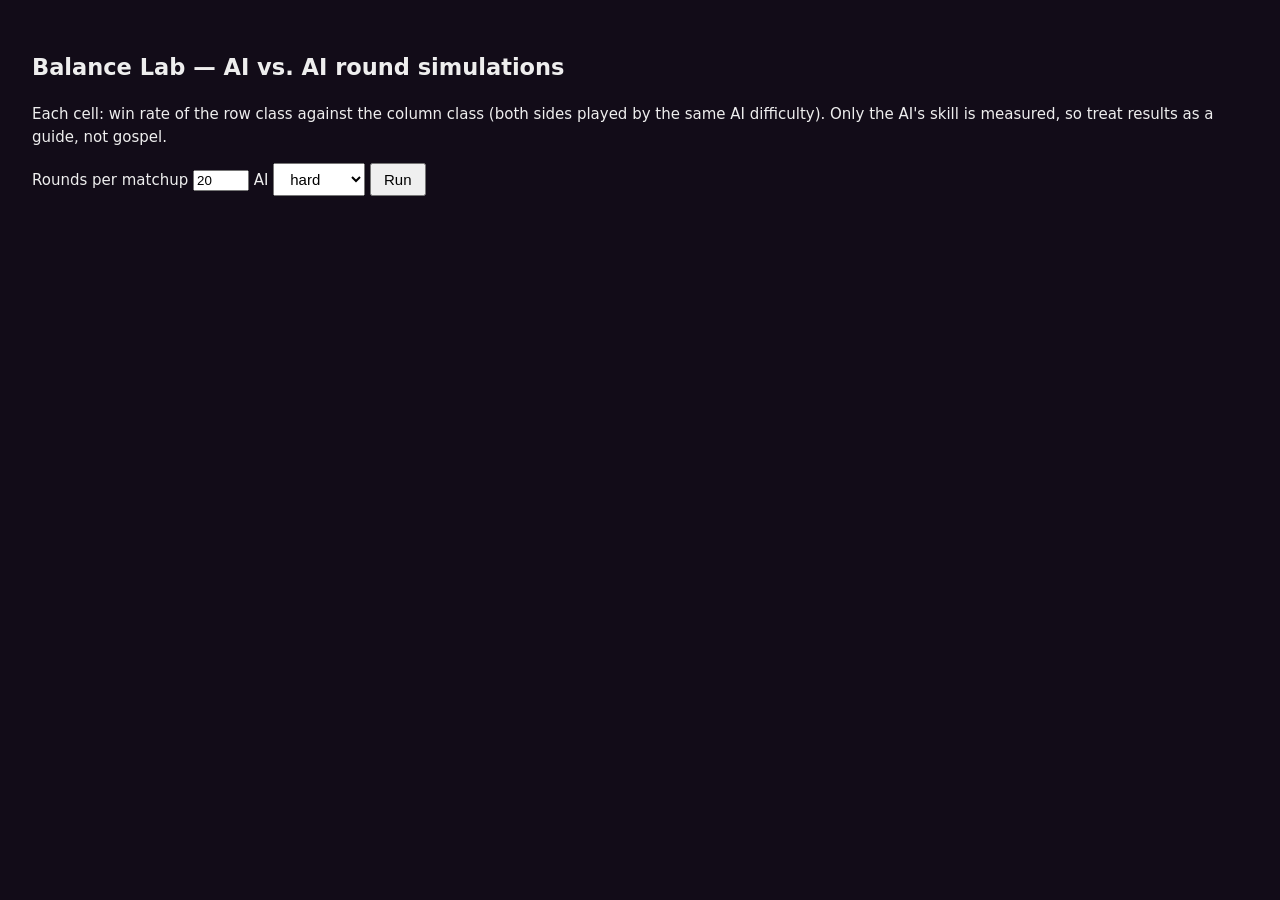
==== balance.html @ c86af61c "Runefall Arena: browser 1v1 fantasy arena duel game Five classes with 30 abilities, best-of-7 matche" ====
<!DOCTYPE html>
<html lang="en">
<head>
<meta charset="utf-8">
<title>Runefall Arena — Balance Lab</title>
<style>
  body { background: #120c18; color: #eee; font: 15px/1.5 system-ui, sans-serif; padding: 24px; }
  table { border-collapse: collapse; margin: 12px 0; }
  td, th { border: 1px solid #443; padding: 6px 12px; text-align: center; }
  th { color: #e8c37a; }
  button, select { font-size: 15px; padding: 6px 12px; }
</style>
</head>
<body>
<h2>Balance Lab — AI vs. AI round simulations</h2>
<p>Each cell: win rate of the row class against the column class (both sides played by the same AI difficulty). Only the AI's skill is measured, so treat results as a guide, not gospel.</p>
<label>Rounds per matchup <input id="n" type="number" value="20" min="2" max="200"></label>
<label>AI <select id="d"><option>hard</option><option>normal</option><option>easy</option></select></label>
<button id="go">Run</button>
<div id="out"></div>
<script type="module">
import { Sim } from './js/sim/sim.js';
import { AI } from './js/sim/ai.js';
import { CLASS_ORDER } from './js/data/classes.js';

function round(a, b, diff) {
  const sim = new Sim(a, b), ai0 = new AI(sim, 0, diff), ai1 = new AI(sim, 1, diff);
  for (let t = 0; t < 400 && sim.state !== 'roundEnd'; t += 1 / 30) { sim.step(1 / 30, [ai0.getInput(1 / 30), ai1.getInput(1 / 30)]); sim.events.length = 0; }
  return { w: sim.state !== 'roundEnd' ? -2 : sim.fighters[0].alive ? 0 : sim.fighters[1].alive ? 1 : -1, len: sim.fightT };
}

document.getElementById('go').onclick = async () => {
  const N = +document.getElementById('n').value, diff = document.getElementById('d').value;
  const out = document.getElementById('out'); out.textContent = 'Running…';
  await new Promise(r => setTimeout(r, 20));
  const wins = {}, lens = [];
  for (const a of CLASS_ORDER) for (const b of CLASS_ORDER) {
    if (a === b) continue;
    let w = 0;
    // alternate sides so spawn position never matters
    for (let i = 0; i < N; i++) { const flip = i % 2; const r = flip ? round(b, a, diff) : round(a, b, diff); lens.push(r.len); if ((r.w === 0 && !flip) || (r.w === 1 && flip)) w++; }
    wins[a + b] = w / N;
    out.textContent = `Running… ${a} vs ${b}`; await new Promise(r => setTimeout(r, 0));
  }
  lens.sort((x, y) => x - y);
  let html = '<table><tr><th></th>' + CLASS_ORDER.map(c => `<th>${c}</th>`).join('') + '<th>overall</th></tr>';
  for (const a of CLASS_ORDER) {
    let tot = 0;
    html += `<tr><th>${a}</th>` + CLASS_ORDER.map(b => { if (a === b) return '<td>—</td>'; const v = wins[a + b]; tot += v; const hue = 120 * v; return `<td style="background:hsl(${hue},45%,22%)">${Math.round(v * 100)}%</td>`; }).join('');
    html += `<td><b>${Math.round(tot / 4 * 100)}%</b></td></tr>`;
  }
  html += '</table>' + `<p>Round length: median ${lens[lens.length >> 1].toFixed(1)}s, 90th percentile ${lens[Math.floor(lens.length * 0.9)].toFixed(1)}s</p>`;
  out.innerHTML = html;
  window.__result = { wins, median: lens[lens.length >> 1] };
};
</script>
</body>
</html>
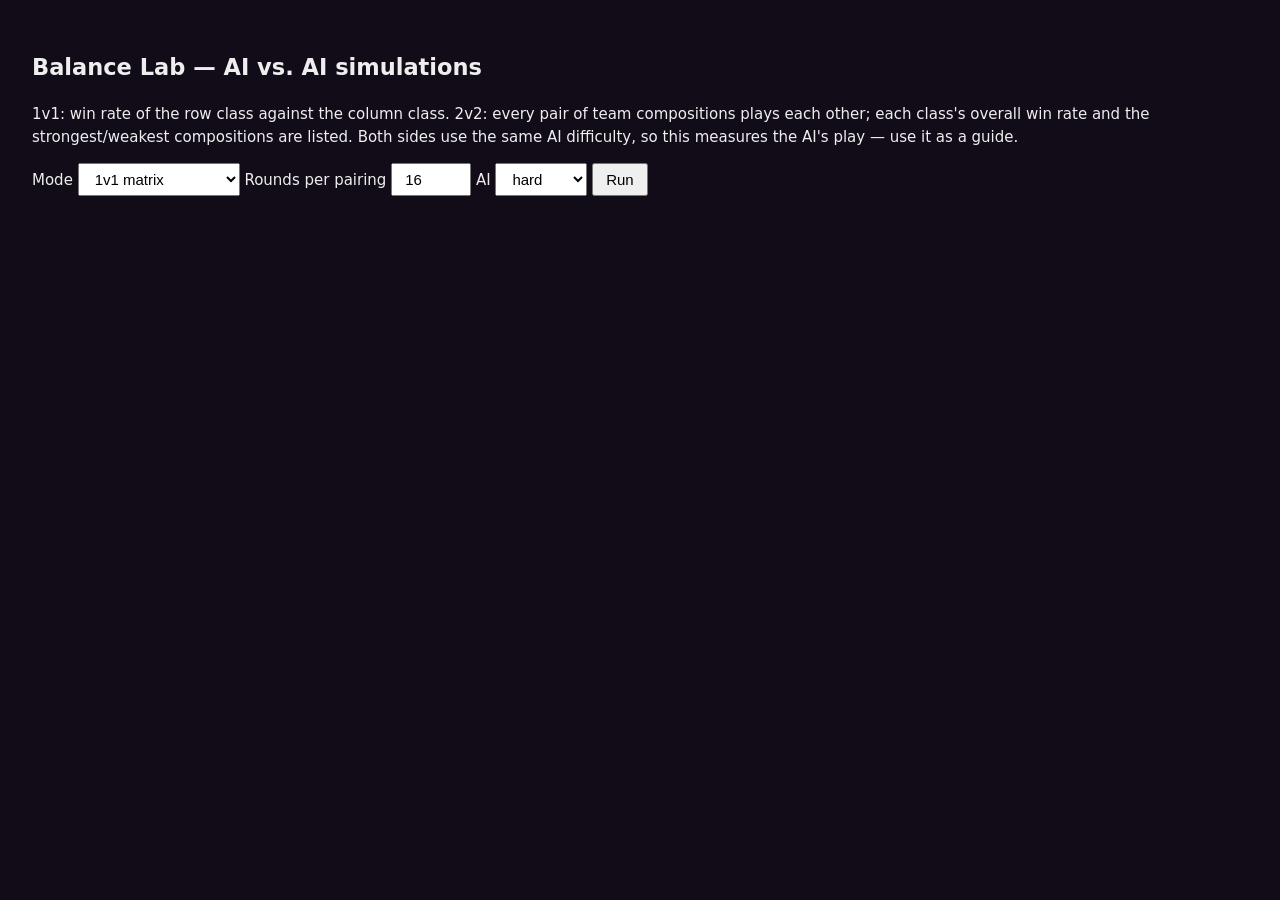
==== commit 92f2ab3d: "Major upgrade: 2v2 PvP, auto-attacks, visuals, VFX, MMO UI and rebalance - Sim generalized to N figh" ====
--- a/balance.html
+++ b/balance.html
@@ -8,13 +8,14 @@
   table { border-collapse: collapse; margin: 12px 0; }
   td, th { border: 1px solid #443; padding: 6px 12px; text-align: center; }
   th { color: #e8c37a; }
-  button, select { font-size: 15px; padding: 6px 12px; }
+  button, select, input { font-size: 15px; padding: 6px 12px; }
 </style>
 </head>
 <body>
-<h2>Balance Lab — AI vs. AI round simulations</h2>
-<p>Each cell: win rate of the row class against the column class (both sides played by the same AI difficulty). Only the AI's skill is measured, so treat results as a guide, not gospel.</p>
-<label>Rounds per matchup <input id="n" type="number" value="20" min="2" max="200"></label>
+<h2>Balance Lab — AI vs. AI simulations</h2>
+<p>1v1: win rate of the row class against the column class. 2v2: every pair of team compositions plays each other; each class's overall win rate and the strongest/weakest compositions are listed. Both sides use the same AI difficulty, so this measures the AI's play — use it as a guide.</p>
+<label>Mode <select id="mode"><option value="1v1">1v1 matrix</option><option value="2v2">2v2 compositions</option></select></label>
+<label>Rounds per pairing <input id="n" type="number" value="16" min="2" max="200"></label>
 <label>AI <select id="d"><option>hard</option><option>normal</option><option>easy</option></select></label>
 <button id="go">Run</button>
 <div id="out"></div>
@@ -23,35 +24,73 @@
 import { AI } from './js/sim/ai.js';
 import { CLASS_ORDER } from './js/data/classes.js';
 
-function round(a, b, diff) {
-  const sim = new Sim(a, b), ai0 = new AI(sim, 0, diff), ai1 = new AI(sim, 1, diff);
-  for (let t = 0; t < 400 && sim.state !== 'roundEnd'; t += 1 / 30) { sim.step(1 / 30, [ai0.getInput(1 / 30), ai1.getInput(1 / 30)]); sim.events.length = 0; }
-  return { w: sim.state !== 'roundEnd' ? -2 : sim.fighters[0].alive ? 0 : sim.fighters[1].alive ? 1 : -1, len: sim.fightT };
+const DT = 1 / 30;
+function round(roster, diff) {
+  const sim = new Sim(roster), ais = sim.fighters.map(f => new AI(sim, f.id, diff));
+  for (let t = 0; t < 400 && sim.state !== 'roundEnd'; t += DT) { sim.step(DT, ais.map(a => a.getInput(DT))); sim.events.length = 0; }
+  const alive = [0, 1].map(team => sim.fighters.some(f => f.team === team && f.alive));
+  return { w: sim.state !== 'roundEnd' ? -2 : alive[0] && !alive[1] ? 0 : alive[1] && !alive[0] ? 1 : -1, len: sim.fightT };
 }
+const tick = () => new Promise(r => setTimeout(r, 0));
 
-document.getElementById('go').onclick = async () => {
-  const N = +document.getElementById('n').value, diff = document.getElementById('d').value;
-  const out = document.getElementById('out'); out.textContent = 'Running…';
-  await new Promise(r => setTimeout(r, 20));
+async function run1v1(N, diff, out) {
   const wins = {}, lens = [];
   for (const a of CLASS_ORDER) for (const b of CLASS_ORDER) {
     if (a === b) continue;
     let w = 0;
-    // alternate sides so spawn position never matters
-    for (let i = 0; i < N; i++) { const flip = i % 2; const r = flip ? round(b, a, diff) : round(a, b, diff); lens.push(r.len); if ((r.w === 0 && !flip) || (r.w === 1 && flip)) w++; }
+    for (let i = 0; i < N; i++) {
+      const flip = i % 2;
+      const r = round(flip ? [{ cls: b, team: 0 }, { cls: a, team: 1 }] : [{ cls: a, team: 0 }, { cls: b, team: 1 }], diff);
+      lens.push(r.len); if ((r.w === 0 && !flip) || (r.w === 1 && flip)) w++;
+    }
     wins[a + b] = w / N;
-    out.textContent = `Running… ${a} vs ${b}`; await new Promise(r => setTimeout(r, 0));
+    out.textContent = `Running… ${a} vs ${b}`; await tick();
   }
   lens.sort((x, y) => x - y);
   let html = '<table><tr><th></th>' + CLASS_ORDER.map(c => `<th>${c}</th>`).join('') + '<th>overall</th></tr>';
   for (const a of CLASS_ORDER) {
     let tot = 0;
-    html += `<tr><th>${a}</th>` + CLASS_ORDER.map(b => { if (a === b) return '<td>—</td>'; const v = wins[a + b]; tot += v; const hue = 120 * v; return `<td style="background:hsl(${hue},45%,22%)">${Math.round(v * 100)}%</td>`; }).join('');
+    html += `<tr><th>${a}</th>` + CLASS_ORDER.map(b => { if (a === b) return '<td>—</td>'; const v = wins[a + b]; tot += v; return `<td style="background:hsl(${120 * v},45%,22%)">${Math.round(v * 100)}%</td>`; }).join('');
     html += `<td><b>${Math.round(tot / 4 * 100)}%</b></td></tr>`;
   }
   html += '</table>' + `<p>Round length: median ${lens[lens.length >> 1].toFixed(1)}s, 90th percentile ${lens[Math.floor(lens.length * 0.9)].toFixed(1)}s</p>`;
   out.innerHTML = html;
   window.__result = { wins, median: lens[lens.length >> 1] };
+}
+
+async function run2v2(N, diff, out) {
+  const comps = [];
+  for (let i = 0; i < CLASS_ORDER.length; i++) for (let j = i; j < CLASS_ORDER.length; j++) comps.push([CLASS_ORDER[i], CLASS_ORDER[j]]);
+  const compW = new Map(comps.map(c => [c.join('+'), { w: 0, n: 0 }]));
+  const clsW = Object.fromEntries(CLASS_ORDER.map(c => [c, { w: 0, n: 0 }]));
+  const lens = [];
+  for (let a = 0; a < comps.length; a++) for (let b = a + 1; b < comps.length; b++) {
+    for (let i = 0; i < N; i++) {
+      const flip = i % 2, A = flip ? comps[b] : comps[a], B = flip ? comps[a] : comps[b];
+      const r = round([{ cls: A[0], team: 0 }, { cls: A[1], team: 0 }, { cls: B[0], team: 1 }, { cls: B[1], team: 1 }], diff);
+      lens.push(r.len);
+      if (r.w < 0) continue;
+      const win = r.w === 0 ? A : B, lose = r.w === 0 ? B : A;
+      compW.get(win.join('+')).w++; compW.get(win.join('+')).n++; compW.get(lose.join('+')).n++;
+      for (const c of win) { clsW[c].w++; clsW[c].n++; } for (const c of lose) clsW[c].n++;
+    }
+    out.textContent = `Running… ${comps[a].join('+')} vs ${comps[b].join('+')}`; await tick();
+  }
+  lens.sort((x, y) => x - y);
+  const cr = [...compW].map(([k, v]) => [k, v.n ? v.w / v.n : 0]).sort((x, y) => y[1] - x[1]);
+  let html = '<h3>Class win rate in 2v2</h3><table><tr>' + CLASS_ORDER.map(c => `<th>${c}</th>`).join('') + '</tr><tr>' +
+    CLASS_ORDER.map(c => { const v = clsW[c].w / Math.max(1, clsW[c].n); return `<td style="background:hsl(${120 * v},45%,22%)">${Math.round(v * 100)}%</td>`; }).join('') + '</tr></table>';
+  html += '<h3>Compositions</h3><table><tr><th>team</th><th>win rate</th></tr>' + cr.map(([k, v]) => `<tr><td>${k}</td><td style="background:hsl(${120 * v},45%,22%)">${Math.round(v * 100)}%</td></tr>`).join('') + '</table>';
+  html += `<p>Round length: median ${lens[lens.length >> 1].toFixed(1)}s, 90th percentile ${lens[Math.floor(lens.length * 0.9)].toFixed(1)}s</p>`;
+  out.innerHTML = html;
+  window.__result = { cls: Object.fromEntries(CLASS_ORDER.map(c => [c, +(clsW[c].w / Math.max(1, clsW[c].n)).toFixed(2)])), comps: cr.map(([k, v]) => k + ':' + Math.round(v * 100)), median: lens[lens.length >> 1] };
+}
+
+document.getElementById('go').onclick = async () => {
+  const N = +document.getElementById('n').value, diff = document.getElementById('d').value, mode = document.getElementById('mode').value;
+  const out = document.getElementById('out'); out.textContent = 'Running…'; window.__result = null;
+  await tick();
+  if (mode === '2v2') await run2v2(N, diff, out); else await run1v1(N, diff, out);
 };
 </script>
 </body>
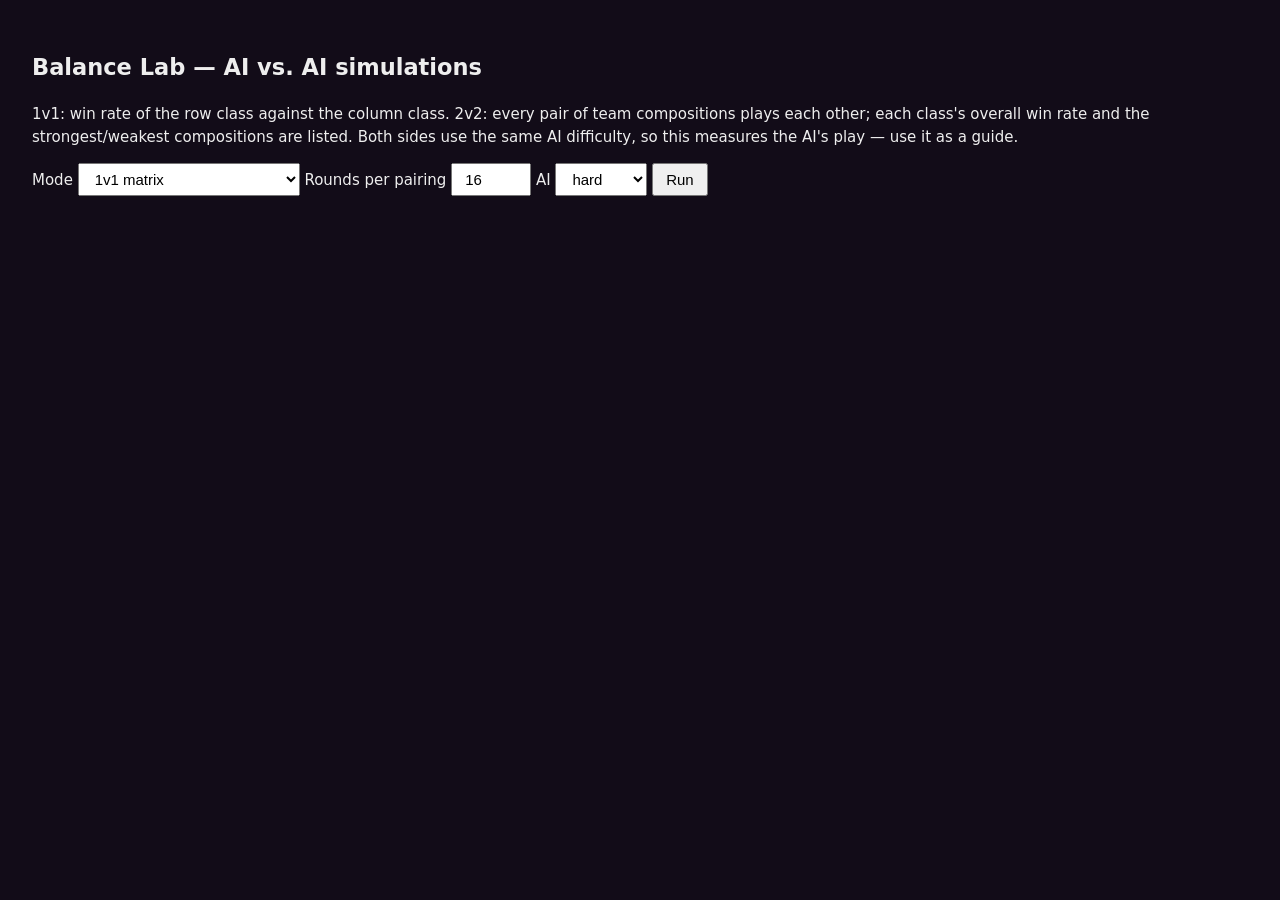
==== commit 236c115c: "Paladin class, races with real proportions, per-spec gear, new druid forms, click-to-attack, balance" ====
--- a/balance.html
+++ b/balance.html
@@ -14,7 +14,7 @@
 <body>
 <h2>Balance Lab — AI vs. AI simulations</h2>
 <p>1v1: win rate of the row class against the column class. 2v2: every pair of team compositions plays each other; each class's overall win rate and the strongest/weakest compositions are listed. Both sides use the same AI difficulty, so this measures the AI's play — use it as a guide.</p>
-<label>Mode <select id="mode"><option value="1v1">1v1 matrix</option><option value="2v2">2v2 compositions</option></select></label>
+<label>Mode <select id="mode"><option value="1v1">1v1 matrix</option><option value="2v2">2v2 compositions</option><option value="bench">Spec benchmark (dummy)</option></select></label>
 <label>Rounds per pairing <input id="n" type="number" value="16" min="2" max="200"></label>
 <label>AI <select id="d"><option>hard</option><option>normal</option><option>easy</option></select></label>
 <button id="go">Run</button>
@@ -22,7 +22,11 @@
 <script type="module">
 import { Sim } from './js/sim/sim.js';
 import { AI } from './js/sim/ai.js';
-import { CLASS_ORDER } from './js/data/classes.js';
+import { CLASS_ORDER, specsOf } from './js/data/classes.js';
+// every playable class + spec is its own entry (classes with one playable spec keep the plain class name)
+const ENTRIES = CLASS_ORDER.flatMap(c => { const ps = specsOf(c).filter(s => !s.soon); return ps.map(s => ({ key: ps.length > 1 ? c + ':' + s.id : c, cls: c, spec: s.id })); });
+const E = Object.fromEntries(ENTRIES.map(e => [e.key, e])), KEYS = ENTRIES.map(e => e.key);
+const fighter = (key, team) => ({ cls: E[key].cls, spec: E[key].spec, team });
 
 const DT = 1 / 30;
 function round(roster, diff) {
@@ -35,23 +39,23 @@
 
 async function run1v1(N, diff, out) {
   const wins = {}, lens = [];
-  for (const a of CLASS_ORDER) for (const b of CLASS_ORDER) {
+  for (const a of KEYS) for (const b of KEYS) {
     if (a === b) continue;
     let w = 0;
     for (let i = 0; i < N; i++) {
       const flip = i % 2;
-      const r = round(flip ? [{ cls: b, team: 0 }, { cls: a, team: 1 }] : [{ cls: a, team: 0 }, { cls: b, team: 1 }], diff);
+      const r = round(flip ? [fighter(b, 0), fighter(a, 1)] : [fighter(a, 0), fighter(b, 1)], diff);
       lens.push(r.len); if ((r.w === 0 && !flip) || (r.w === 1 && flip)) w++;
     }
     wins[a + b] = w / N;
     out.textContent = `Running… ${a} vs ${b}`; await tick();
   }
   lens.sort((x, y) => x - y);
-  let html = '<table><tr><th></th>' + CLASS_ORDER.map(c => `<th>${c}</th>`).join('') + '<th>overall</th></tr>';
-  for (const a of CLASS_ORDER) {
+  let html = '<table><tr><th></th>' + KEYS.map(c => `<th>${c}</th>`).join('') + '<th>overall</th></tr>';
+  for (const a of KEYS) {
     let tot = 0;
-    html += `<tr><th>${a}</th>` + CLASS_ORDER.map(b => { if (a === b) return '<td>—</td>'; const v = wins[a + b]; tot += v; return `<td style="background:hsl(${120 * v},45%,22%)">${Math.round(v * 100)}%</td>`; }).join('');
-    html += `<td><b>${Math.round(tot / 4 * 100)}%</b></td></tr>`;
+    html += `<tr><th>${a}</th>` + KEYS.map(b => { if (a === b) return '<td>—</td>'; const v = wins[a + b]; tot += v; return `<td style="background:hsl(${120 * v},45%,22%)">${Math.round(v * 100)}%</td>`; }).join('');
+    html += `<td><b>${Math.round(tot / (KEYS.length - 1) * 100)}%</b></td></tr>`;
   }
   html += '</table>' + `<p>Round length: median ${lens[lens.length >> 1].toFixed(1)}s, 90th percentile ${lens[Math.floor(lens.length * 0.9)].toFixed(1)}s</p>`;
   out.innerHTML = html;
@@ -60,14 +64,14 @@
 
 async function run2v2(N, diff, out) {
   const comps = [];
-  for (let i = 0; i < CLASS_ORDER.length; i++) for (let j = i; j < CLASS_ORDER.length; j++) comps.push([CLASS_ORDER[i], CLASS_ORDER[j]]);
+  for (let i = 0; i < KEYS.length; i++) for (let j = i; j < KEYS.length; j++) comps.push([KEYS[i], KEYS[j]]);
   const compW = new Map(comps.map(c => [c.join('+'), { w: 0, n: 0 }]));
-  const clsW = Object.fromEntries(CLASS_ORDER.map(c => [c, { w: 0, n: 0 }]));
+  const clsW = Object.fromEntries(KEYS.map(c => [c, { w: 0, n: 0 }]));
   const lens = [];
   for (let a = 0; a < comps.length; a++) for (let b = a + 1; b < comps.length; b++) {
     for (let i = 0; i < N; i++) {
       const flip = i % 2, A = flip ? comps[b] : comps[a], B = flip ? comps[a] : comps[b];
-      const r = round([{ cls: A[0], team: 0 }, { cls: A[1], team: 0 }, { cls: B[0], team: 1 }, { cls: B[1], team: 1 }], diff);
+      const r = round([fighter(A[0], 0), fighter(A[1], 0), fighter(B[0], 1), fighter(B[1], 1)], diff);
       lens.push(r.len);
       if (r.w < 0) continue;
       const win = r.w === 0 ? A : B, lose = r.w === 0 ? B : A;
@@ -78,19 +82,74 @@
   }
   lens.sort((x, y) => x - y);
   const cr = [...compW].map(([k, v]) => [k, v.n ? v.w / v.n : 0]).sort((x, y) => y[1] - x[1]);
-  let html = '<h3>Class win rate in 2v2</h3><table><tr>' + CLASS_ORDER.map(c => `<th>${c}</th>`).join('') + '</tr><tr>' +
-    CLASS_ORDER.map(c => { const v = clsW[c].w / Math.max(1, clsW[c].n); return `<td style="background:hsl(${120 * v},45%,22%)">${Math.round(v * 100)}%</td>`; }).join('') + '</tr></table>';
+  let html = '<h3>Class / spec win rate in 2v2</h3><table><tr>' + KEYS.map(c => `<th>${c}</th>`).join('') + '</tr><tr>' +
+    KEYS.map(c => { const v = clsW[c].w / Math.max(1, clsW[c].n); return `<td style="background:hsl(${120 * v},45%,22%)">${Math.round(v * 100)}%</td>`; }).join('') + '</tr></table>';
   html += '<h3>Compositions</h3><table><tr><th>team</th><th>win rate</th></tr>' + cr.map(([k, v]) => `<tr><td>${k}</td><td style="background:hsl(${120 * v},45%,22%)">${Math.round(v * 100)}%</td></tr>`).join('') + '</table>';
   html += `<p>Round length: median ${lens[lens.length >> 1].toFixed(1)}s, 90th percentile ${lens[Math.floor(lens.length * 0.9)].toFixed(1)}s</p>`;
   out.innerHTML = html;
-  window.__result = { cls: Object.fromEntries(CLASS_ORDER.map(c => [c, +(clsW[c].w / Math.max(1, clsW[c].n)).toFixed(2)])), comps: cr.map(([k, v]) => k + ':' + Math.round(v * 100)), median: lens[lens.length >> 1] };
+  window.__result = { cls: Object.fromEntries(KEYS.map(c => [c, +(clsW[c].w / Math.max(1, clsW[c].n)).toFixed(2)])), comps: cr.map(([k, v]) => k + ':' + Math.round(v * 100)), median: lens[lens.length >> 1] };
+}
+
+// ---- Spec benchmark: every spec under IDENTICAL conditions (same AI, same dummy, same damage stream,
+// same duration). dps: 60 s against a passive target dummy (sustained DPS and the best 6-sec burst window).
+// surv: a dummy deals a fixed 85 physical + 35 arcane damage per second to the spec; how long does it
+// last (defensives, self-heals, absorbs and armor all count). heal: a passive partner takes 75 damage per
+// second; how much does the spec heal it per second. Results are averages over N runs.
+function benchRun(key, kind, diff) {
+  const heal = kind === 'heal';
+  const roster = heal ? [fighter(key, 0), { cls: 'warrior', spec: 'arms', team: 0 }, { cls: 'mage', spec: 'frost', team: 1 }] : [fighter(key, 0), { cls: 'mage', spec: 'frost', team: 1 }];
+  const sim = new Sim(roster), ai = new AI(sim, 0, diff), me = sim.fighters[0], dummy = sim.fighters[roster.length - 1], ally = heal ? sim.fighters[1] : null;
+  dummy.hp = dummy.maxHp = 1e7;
+  const dmg = [], dur = kind === 'dps' ? 60 : kind === 'heal' ? 45 : 180;
+  let t = 0, healed = 0, end = dur, tick = 0;
+  const mute = { e: () => {} };
+  for (let s = 0; s < 400 / DT && sim.state !== 'matchEnd'; s++) {
+    const inputs = []; inputs[0] = ai.getInput(DT);
+    sim.step(DT, inputs);
+    if (sim.state !== 'fight') { sim.events.length = 0; if (t > 0) break; continue; }
+    t += DT; tick += DT;
+    for (const ev of sim.events) {
+      if (ev.e === 'dmg' && ev.src === 0 && ev.id === dummy.id) dmg.push([t, ev.amt + (ev.abs || 0)]);
+      if (ev.e === 'heal' && heal && ev.src === 0 && ev.id === 1) healed += ev.amt;
+    }
+    sim.events.length = 0;
+    if (tick >= 1) { tick -= 1;
+      if (kind === 'surv' && me.alive) { sim.damage(dummy, me, 85, { school: 'phys' }); sim.damage(dummy, me, 35, { school: 'arcane' }); }
+      if (heal && ally.alive) sim.damage(dummy, ally, 75, { school: 'phys' });
+    }
+    dummy.hp = dummy.maxHp;
+    if (kind === 'surv' && (me.hp <= 0 || !me.alive)) { end = t; break; }
+    if (heal && (ally.hp <= 0 || !ally.alive)) { end = t; break; }
+    if (t >= dur) break;
+  }
+  const total = dmg.reduce((s, d) => s + d[1], 0);
+  let burst = 0; for (let i = 0, j = 0, w = 0; i < dmg.length; i++) { w += dmg[i][1]; while (dmg[i][0] - dmg[j][0] > 6) w -= dmg[j++][1]; burst = Math.max(burst, w); }
+  return { dps: total / Math.max(1, Math.min(t, dur)), burst: burst / 6, surv: Math.min(end, t), hps: healed / Math.max(1, Math.min(t, end)) };
+}
+async function runBench(N, diff, out) {
+  const rows = [];
+  for (const key of KEYS) {
+    const acc = { dps: 0, burst: 0, surv: 0, hps: 0 };
+    for (let i = 0; i < N; i++) {
+      const a = benchRun(key, 'dps', diff), b = benchRun(key, 'surv', diff), c = benchRun(key, 'heal', diff);
+      acc.dps += a.dps / N; acc.burst += a.burst / N; acc.surv += b.surv / N; acc.hps += c.hps / N;
+    }
+    rows.push({ key, ...acc });
+    out.textContent = `Benchmarking… ${key}`; await tick();
+  }
+  const avg = f => rows.reduce((s, r) => s + r[f], 0) / rows.length;
+  const A = { dps: avg('dps'), burst: avg('burst'), surv: avg('surv') };
+  const cell = (v, ref) => `<td style="background:hsl(${Math.max(0, Math.min(120, 60 + (v / ref - 1) * 150))},45%,22%)">${v.toFixed(0)}</td>`;
+  out.innerHTML = '<table><tr><th>spec</th><th>sustained DPS</th><th>burst DPS (best 6 s)</th><th>survival (s)</th><th>partner HPS</th></tr>' +
+    rows.map(r => `<tr><th>${r.key}</th>${cell(r.dps, A.dps)}${cell(r.burst, A.burst)}${cell(r.surv, A.surv)}<td>${r.hps.toFixed(0)}</td></tr>`).join('') + '</table>';
+  window.__result = { bench: rows.map(r => ({ key: r.key, dps: +r.dps.toFixed(1), burst: +r.burst.toFixed(1), surv: +r.surv.toFixed(1), hps: +r.hps.toFixed(1) })) };
 }
 
 document.getElementById('go').onclick = async () => {
   const N = +document.getElementById('n').value, diff = document.getElementById('d').value, mode = document.getElementById('mode').value;
   const out = document.getElementById('out'); out.textContent = 'Running…'; window.__result = null;
   await tick();
-  if (mode === '2v2') await run2v2(N, diff, out); else await run1v1(N, diff, out);
+  if (mode === '2v2') await run2v2(N, diff, out); else if (mode === 'bench') await runBench(Math.max(1, Math.round(N / 4)), diff, out); else await run1v1(N, diff, out);
 };
 </script>
 </body>
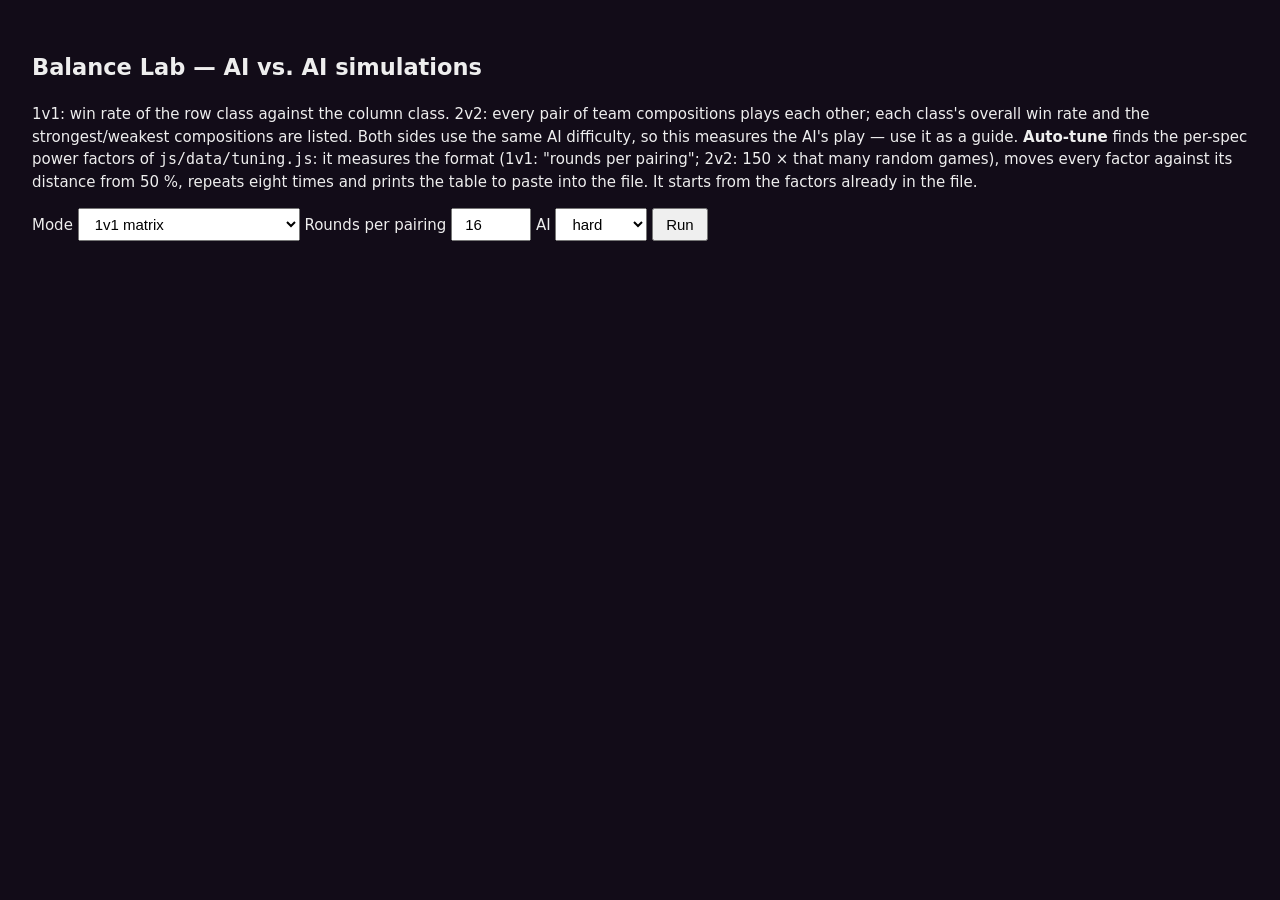
==== commit 59286011: "Arena tuning: auto-tuned power factor per spec for 1v1 and 2v2 - js/data/tuning.js: one factor per s" ====
--- a/balance.html
+++ b/balance.html
@@ -13,8 +13,8 @@
 </head>
 <body>
 <h2>Balance Lab — AI vs. AI simulations</h2>
-<p>1v1: win rate of the row class against the column class. 2v2: every pair of team compositions plays each other; each class's overall win rate and the strongest/weakest compositions are listed. Both sides use the same AI difficulty, so this measures the AI's play — use it as a guide.</p>
-<label>Mode <select id="mode"><option value="1v1">1v1 matrix</option><option value="2v2">2v2 compositions</option><option value="bench">Spec benchmark (dummy)</option></select></label>
+<p>1v1: win rate of the row class against the column class. 2v2: every pair of team compositions plays each other; each class's overall win rate and the strongest/weakest compositions are listed. Both sides use the same AI difficulty, so this measures the AI's play — use it as a guide. <b>Auto-tune</b> finds the per-spec power factors of <code>js/data/tuning.js</code>: it measures the format (1v1: "rounds per pairing"; 2v2: 150 × that many random games), moves every factor against its distance from 50 %, repeats eight times and prints the table to paste into the file. It starts from the factors already in the file.</p>
+<label>Mode <select id="mode"><option value="1v1">1v1 matrix</option><option value="2v2">2v2 compositions</option><option value="bench">Spec benchmark (dummy)</option><option value="tune-duel">Auto-tune 1v1 (8 passes)</option><option value="tune-team">Auto-tune 2v2 (8 passes)</option></select></label>
 <label>Rounds per pairing <input id="n" type="number" value="16" min="2" max="200"></label>
 <label>AI <select id="d"><option>hard</option><option>normal</option><option>easy</option></select></label>
 <button id="go">Run</button>
@@ -23,6 +23,7 @@
 import { Sim } from './js/sim/sim.js';
 import { AI } from './js/sim/ai.js';
 import { CLASS_ORDER, specsOf } from './js/data/classes.js';
+import { TUNING } from './js/data/tuning.js';
 // every playable class + spec is its own entry (classes with one playable spec keep the plain class name)
 const ENTRIES = CLASS_ORDER.flatMap(c => { const ps = specsOf(c).filter(s => !s.soon); return ps.map(s => ({ key: ps.length > 1 ? c + ':' + s.id : c, cls: c, spec: s.id })); });
 const E = Object.fromEntries(ENTRIES.map(e => [e.key, e])), KEYS = ENTRIES.map(e => e.key);
@@ -145,11 +146,36 @@
   window.__result = { bench: rows.map(r => ({ key: r.key, dps: +r.dps.toFixed(1), burst: +r.burst.toFixed(1), surv: +r.surv.toFixed(1), hps: +r.hps.toFixed(1) })) };
 }
 
+// Auto-tune (data/tuning.js): measure a format, move every spec's power factor against its distance from 50 %,
+// repeat with a shrinking step, then print the table to paste into js/data/tuning.js.
+async function runTune(fmt, N, diff, out) {
+  const SPECS = ENTRIES.map(e => ({ ...e, id: e.cls + ':' + e.spec }));
+  const measure = async label => {
+    const w = {}, n = {}; for (const e of SPECS) { w[e.id] = 0; n[e.id] = 0; }
+    const add = (L, res) => L.forEach((e, k) => { n[e.id]++; w[e.id] += res < 0 ? 0.5 : ((k < L.length / 2 ? 0 : 1) === res ? 1 : 0); });
+    const play = L => add(L, round(L.map((e, k) => ({ cls: e.cls, spec: e.spec, team: k < L.length / 2 ? 0 : 1 })), diff).w);
+    if (fmt === 'duel') for (let i = 0; i < SPECS.length; i++) { for (let j = i + 1; j < SPECS.length; j++) for (let r = 0; r < N; r++) play(r % 2 ? [SPECS[j], SPECS[i]] : [SPECS[i], SPECS[j]]); out.textContent = `${label}: ${SPECS[i].id}`; await tick(); }
+    else { const pick = () => SPECS[Math.floor(Math.random() * SPECS.length)]; for (let g = 0; g < N * 150; g++) { play([pick(), pick(), pick(), pick()]); if (g % 20 === 0) { out.textContent = `${label}: game ${g} / ${N * 150}`; await tick(); } } }
+    return Object.fromEntries(SPECS.map(e => [e.id, 100 * w[e.id] / n[e.id]]));
+  };
+  const log = [];
+  for (const gain of [0.005, 0.005, 0.004, 0.003, 0.003, 0.002, 0.002, 0]) {
+    const pct = await measure(`pass ${log.length + 1} / 8`), v = Object.values(pct);
+    log.push({ min: Math.min(...v), max: Math.max(...v), sd: Math.sqrt(v.reduce((s, x) => s + (x - 50) ** 2, 0) / v.length), pct });
+    if (gain) for (const e of SPECS) TUNING[fmt][e.id] = Math.round(1000 * Math.max(0.7, Math.min(1.35, (TUNING[fmt][e.id] ?? 1) * (1 - gain * (pct[e.id] - 50))))) / 1000;
+  }
+  const last = log[log.length - 1];
+  out.innerHTML = '<table><tr><th>pass</th><th>lowest</th><th>highest</th><th>spread (sd)</th></tr>' + log.map((l, i) => `<tr><td>${i + 1}</td><td>${l.min.toFixed(1)}%</td><td>${l.max.toFixed(1)}%</td><td>${l.sd.toFixed(1)}</td></tr>`).join('') + '</table>' +
+    '<table><tr><th>spec</th><th>factor</th><th>win % (last pass)</th></tr>' + SPECS.map(e => `<tr><th>${e.id}</th><td>${(TUNING[fmt][e.id] ?? 1).toFixed(3)}</td><td>${last.pct[e.id].toFixed(1)}%</td></tr>`).join('') + '</table>' +
+    `<p>Paste into <code>js/data/tuning.js</code> as <code>${fmt}</code>:</p><pre>${JSON.stringify(TUNING[fmt], null, 1).replace(/\n /g, ' ').replace(/\n/g, ' ')}</pre>`;
+  window.__result = { tune: fmt, factors: { ...TUNING[fmt] }, log };
+}
+
 document.getElementById('go').onclick = async () => {
   const N = +document.getElementById('n').value, diff = document.getElementById('d').value, mode = document.getElementById('mode').value;
   const out = document.getElementById('out'); out.textContent = 'Running…'; window.__result = null;
   await tick();
-  if (mode === '2v2') await run2v2(N, diff, out); else if (mode === 'bench') await runBench(Math.max(1, Math.round(N / 4)), diff, out); else await run1v1(N, diff, out);
+  if (mode.startsWith('tune-')) await runTune(mode.slice(5), N, diff, out); else if (mode === '2v2') await run2v2(N, diff, out); else if (mode === 'bench') await runBench(Math.max(1, Math.round(N / 4)), diff, out); else await run1v1(N, diff, out);
 };
 </script>
 </body>
